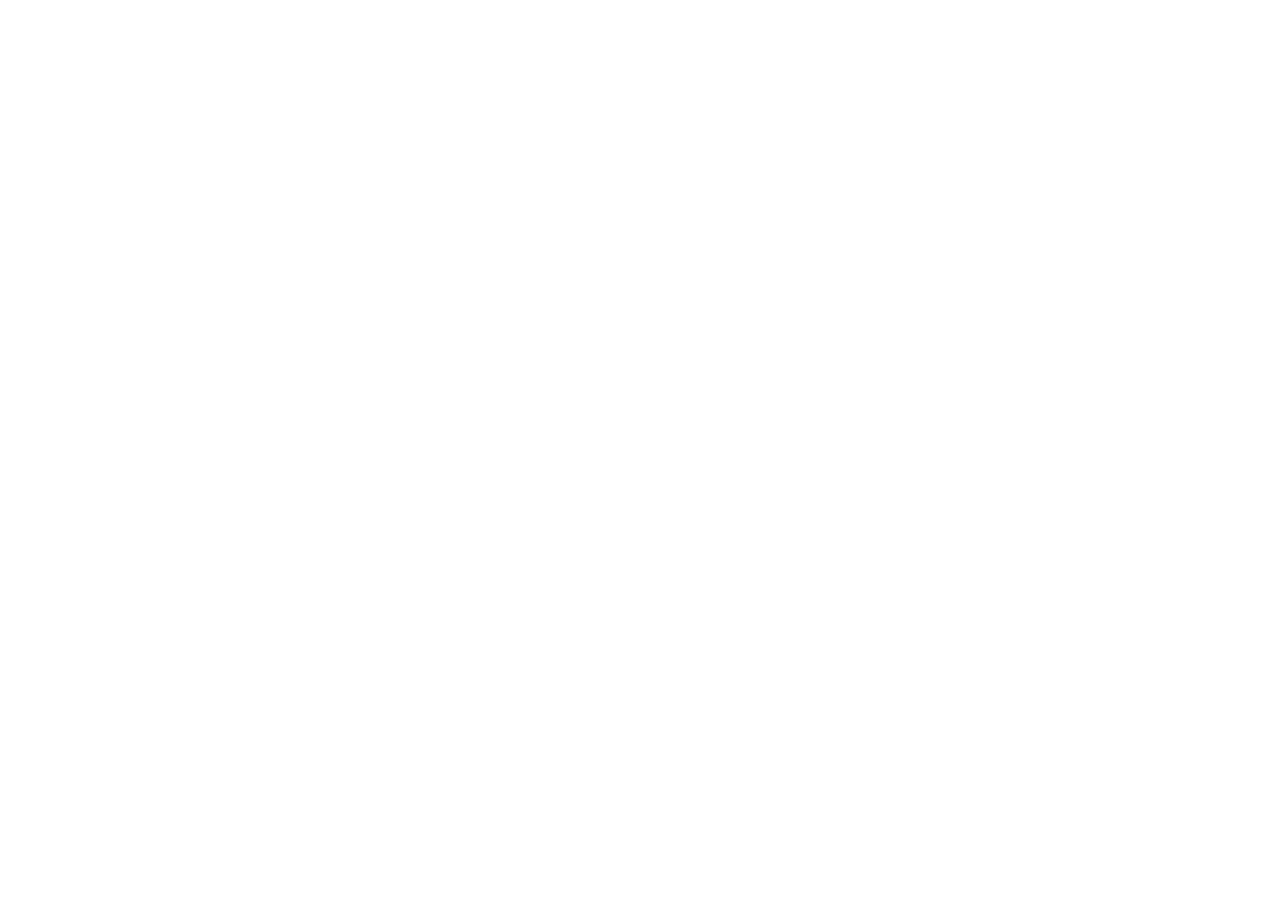
==== index.html @ b6058b36 "First Update" ====
<!DOCTYPE html>
<html lang="en">
<head>
    <meta charset="UTF-8">
    <meta http-equiv="X-UA-Compatible" content="IE=edge">
    <meta name="viewport" content="width=device-width, initial-scale=1.0">
    <title>Document</title>
</head>
<body>
    
</body>
</html>
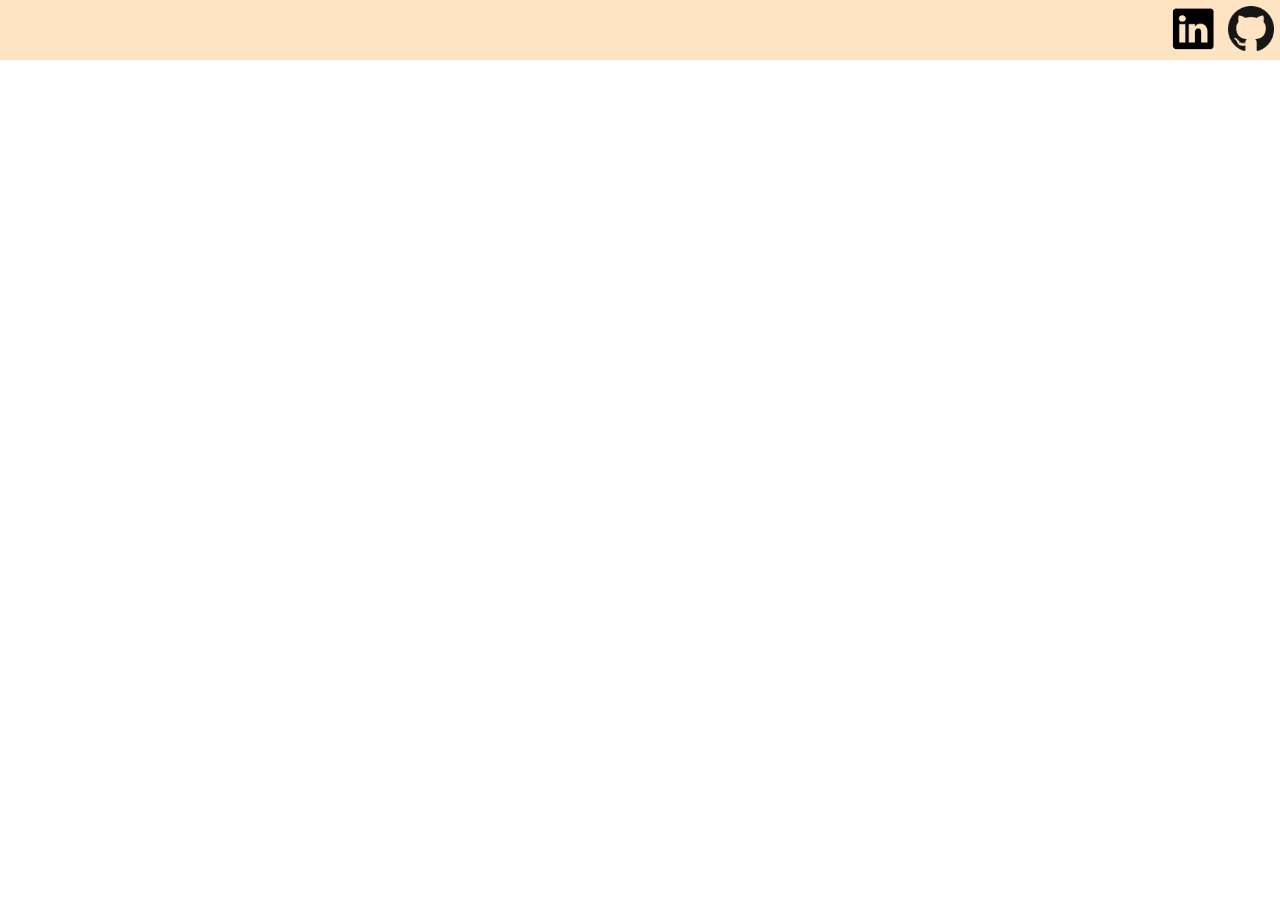
==== commit 048bb664: "Created a header" ====
--- a/index.html
+++ b/index.html
@@ -4,9 +4,22 @@
     <meta charset="UTF-8">
     <meta http-equiv="X-UA-Compatible" content="IE=edge">
     <meta name="viewport" content="width=device-width, initial-scale=1.0">
-    <title>Document</title>
+    <title>sam-mobed</title>
+
+    <link rel="stylesheet" href="/styles/header.css"
 </head>
 <body>
-    
+    <div class="header">
+        <button class="link-to-linkedin">
+            <a href="https://ca.linkedin.com/in/sam-mobed-541332212">
+                <img class="linkedin-logo" src="images/header/linkedin-logo.png">
+            </a>
+        </button>
+        <button class="link-to-github">
+            <a href="https://github.com/Sam-Mobed">
+                <img class="github-logo" src="images/header/github-logo.png">
+            </a>
+        </button>
+    </div>
 </body>
 </html>--- a/styles/header.css
+++ b/styles/header.css
@@ -0,0 +1,30 @@
+.header{
+    background-color: #FFE4C4;
+    display: flex;
+    flex-direction: row;
+    justify-content: end;
+    height: 60px;
+    position:fixed;
+    top:0;
+    left:0;
+    right:0;
+}
+
+.linkedin-logo,
+.github-logo{
+    height: 45px;
+}
+
+.link-to-linkedin,
+.link-to-github{
+    border-width: 0;
+    background-color: #FFE4C4;
+    box-shadow: 0px 0px 0px black;
+    transition: 0.3s;
+}
+
+.link-to-linkedin:hover,
+.link-to-github:hover{
+    box-shadow: 0px 5px 0px black;
+}
+
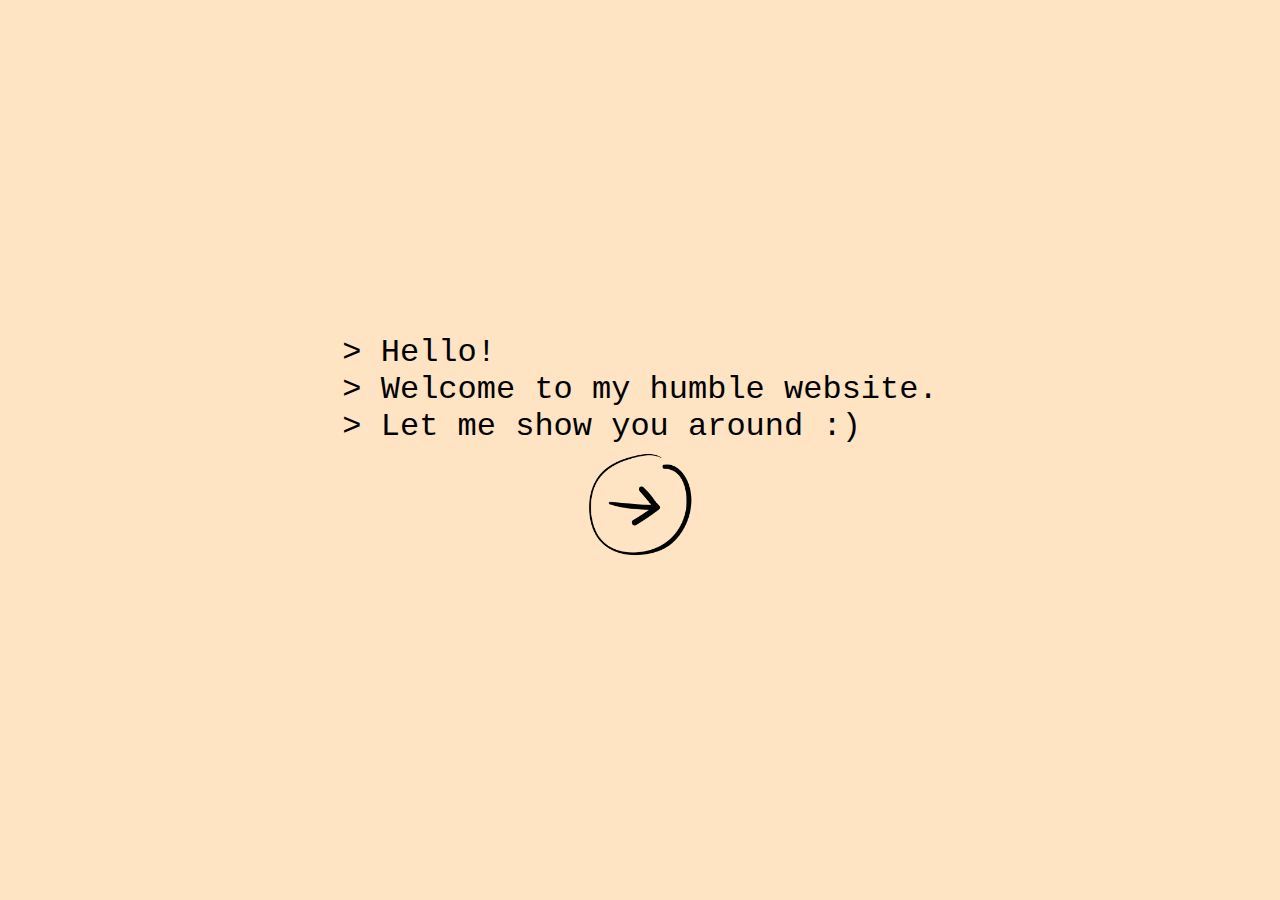
==== commit 2b3ea739: "modified index page and created home.html" ====
--- a/index.html
+++ b/index.html
@@ -4,22 +4,27 @@
     <meta charset="UTF-8">
     <meta http-equiv="X-UA-Compatible" content="IE=edge">
     <meta name="viewport" content="width=device-width, initial-scale=1.0">
-    <title>sam-mobed</title>
+    <title>sam-mobed.dev</title>
 
-    <link rel="stylesheet" href="/styles/header.css"
+    <link rel="stylesheet" href="/styles/index.css">
 </head>
-<body>
-    <div class="header">
-        <button class="link-to-linkedin">
-            <a href="https://ca.linkedin.com/in/sam-mobed-541332212">
-                <img class="linkedin-logo" src="images/header/linkedin-logo.png">
+<body class="index-body">
+    <div class="intro-msg">
+        <div class="welcome-message" class="hello">
+            <span>> </span>Hello!
+        </div>
+        <div class="welcome-message" class="2nd-sentence">
+            <span>> </span>Welcome to my humble website.
+        </div>
+        <div class="welcome-message" class="3rd-sentence">
+            <span>> </span>Let me show you around :)
+        </div>
+    </div>
+        <button class="enter-home">
+            <a href="home.html">
+                <img class="arrow" src="/images/goto-home.png">
             </a>
         </button>
-        <button class="link-to-github">
-            <a href="https://github.com/Sam-Mobed">
-                <img class="github-logo" src="images/header/github-logo.png">
-            </a>
-        </button>
-    </div>
+    
 </body>
 </html>--- a/styles/index.css
+++ b/styles/index.css
@@ -0,0 +1,73 @@
+:root{
+    background-color: #FFE4C4;
+    --twSpeed: 4s;
+    --helloChars: 6;
+    --welcomeChars: 29;
+    --comeinChars: 25;
+}
+
+body{
+    margin:0;
+    display: grid;
+    place-content: center;
+    text-align:left;
+    min-height:100vh;
+}
+
+.welcome-message{
+    font-family: "andale mono",courier;
+    font-size: clamp(1rem,2.5vw,2rem);
+}
+
+.enter-home{
+    border-width: 0;
+    background-color: #FFE4C4;
+}
+
+.hello{
+    position: relative;
+}
+
+.hello::before,
+.hello::after{
+    content: '';
+    position: absolute;
+    top: 0;
+    right: 0;
+    bottom: 0;
+    left: 0;
+}
+
+.hello::before{
+    background-color: #FFE4C4;
+    animation: typewriter 
+        var(--twSpeed) 
+        steps(var(--helloChars)) 
+        1s forwards;
+}
+
+.hello::after{
+    width: 0.125em;
+    background: black;
+    animation: typewriter var(--twSpeed) 
+        steps(var(--helloChars)) 
+        1s forwards, blink 750ms steps(var(--helloChars))
+        forwards infinite;
+}
+
+@keyframes typewriter{
+    to{
+        left:100%;
+    }
+}
+
+@keyframes blink{
+    to {
+        background: transparent;
+    }
+}
+
+img{
+    width: 20%;
+    height: auto;
+}